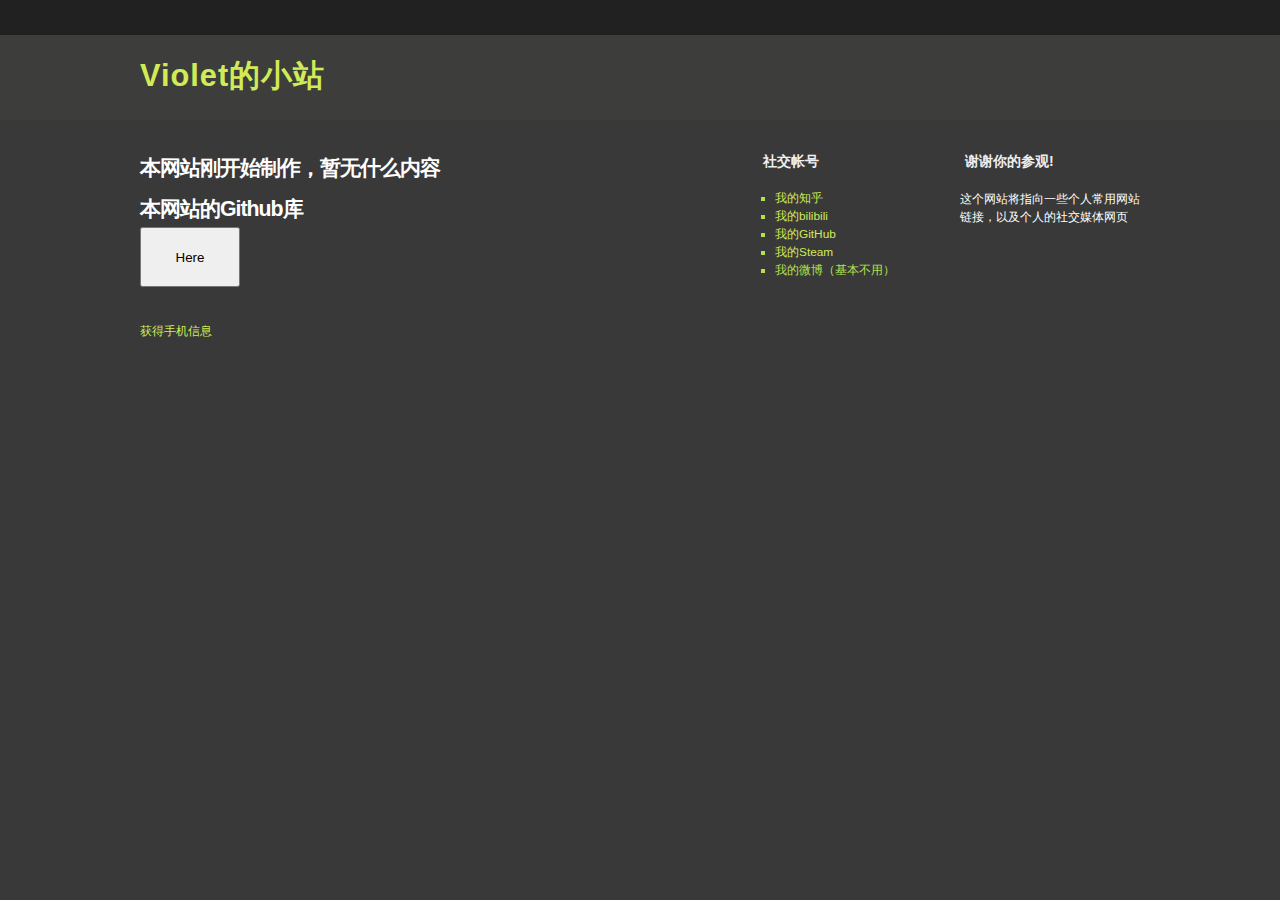
==== index.html @ 18d9f731 "Update index.html" ====
<!DOCTYPE html>
<html lang='ch'>
<head>
<title>Violet的小站</title>
<meta http-equiv="Content-Type" content="text/html; charset=UTF-8" />
<link rel="stylesheet" type="text/css" href="style.css" media="screen" />
</head>

<body>
<div id="topbar">
  <div class="content">
    <div id="icons"> <a href="#"> </div>
    
  </div>
</div>
<div id="top">
  <div class="content">
    <div id="menu">
      
    </div>
    <h1><a href="">Violet的小站</a></h1>
    
  </div>
</div>
<div class="content">
  <div id="main">
    <div class="right_side">
      <div class="pad">
        <h3>谢谢你的参观!</h3>
        <p>这个网站将指向一些个人常用网站链接，以及个人的社交媒体网页<br />
          </p>
        
         </div>
    </div>
    <div class="right_side">
      <div class="pad">
        <h3>社交帐号</h3>
        <ul>
          <li><a class="current" href="https://www.zhihu.com/people/mei-guo-dehua-lai-shi">我的知乎</a></li>
          <li><a href="https://space.bilibili.com/29958425">我的bilibili</a></li>
          <li><a href="https://github.com/KaltistViolet/KaltistViolet.github.io">我的GitHub</a></li>
          <li><a href='https://steamcommunity.com/profiles/76561198828438323/home/'>我的Steam</a></li>
          <li><a href="https://weibo.com/u/2694341177"></a>我的微博（基本不用）</li>
          
        </ul>
        
      </div>
    </div>
    <div>
      <h1>本网站刚开始制作，暂无什么内容</h1>
      <h1>本网站的Github库</h1>
      <a href='https://github.com/KaltistViolet/KaltistViolet.github.io'>
      <button style="width:100px;height:60px">Here</button>
      </a>
      <br><br><br>
      
      <a href=./get_phone_infor.html>
       <buttom style="width:50px;height:30px">获得手机信息</buttom>
      </a>
     
          



    </div>
    
    
</body>
</html>
---- style.css ----
body {
padding : 0;
margin : 0;
font : 0.74em Arial, sans-serif;
line-height : 1.5em;
background : #393939;
color : #fff;
}
a {
color : #d0eb55;
background : inherit;
text-decoration : none;
}
a:hover {
color : #d0eb55;
background : inherit;
text-decoration : underline;
}
p {
margin : 5px 0;
}
h1 {
font : bold 1.8em Arial, Sans-Serif;
padding : 8px 0 4px 0;
margin : 0;
letter-spacing : -1px;
}
h2 {
font : bold 1.6em Arial, Sans-Serif;
letter-spacing : -1px;
}
h3 {
padding : 4px 0;
margin : 0;
}
ul {
margin : 0;
padding : 0;
list-style : none;
}
img {
border : 0;
}
hr {
height : 1px;
border-style : none;
color : #d0d0d0;
background-color : #c0c0c0;
margin : 10px 0;
}
ol {
padding : 0;
margin : 0;
}
.code {
padding : 3px 5px 3px 35px;
border : 1px solid #666;
list-style-type : decimal-leading-zero;
font-family : Courier;
}
.code code {
font-family : Monaco, "Courier New", Tahoma;
font-size : 1.2em;
}
.code li {
margin : 2px 0;
padding : 0 5px;
background : #333;
}
.code li.t1 {
padding-left : 4ex;
}
.code li.t2 {
padding-left : 8ex;
}
.code li.t3 {
padding-left : 12ex;
}
.code li.t4 {
padding-left : 16ex;
}
.code li.t5 {
padding-left : 20ex;
}
.code li.t6 {
padding-left : 24ex;
}
.code li.t7 {
padding-left : 28ex;
}
.code li.t8 {
padding-left : 32ex;
}
.content {
margin : 0 auto;
width : 1000px;
}
#topbar {
height : 35px;
background : #212121;
width : 100%;
}
#topbar #icons {
float : right;
margin : 10px 0 0;
padding : 0;
}
#topbar #icons img {
padding-right : 4px;
border : 0;
}
.url {
padding : 10px 0;
}
.url a {
color : #454545;
text-decoration : none;
}
.url a:hover {
color : #fff;
}
#top {
padding-top : 0;
background : #3d3d3b url(images/topbg.gif) repeat-x;
height : 85px;
margin-bottom : 25px;
}
#top h1 {
font : bold 2.6em Arial, Sans-Serif;
padding : 20px 0 0 0;
margin : 0;
letter-spacing : 1px;
color : #d0eb55;
}
#top a:hover {
text-decoration : none;
}
#top h2 {
font : 0.9em Arial, Sans-Serif;
letter-spacing : 0;
color : #868686;
margin : 0;
padding : 0;
}
#menu {
float : right;
height : 23px;
margin-top : 35px;
}
#menu a {
color : #fff;
background : inherit;
text-decoration : none;
padding-left : 10px;
line-height : 23px;
font-weight : bold;
}
#menu a span {
padding-right : 10px;
}
#menu a, #menu a span {
display : block;
float : left;
}
#menu a:hover, #menu .current {
color : #fff;
background : #a9bc52 url(images/tabl.gif) no-repeat left top;
padding-left : 10px;
height : 23px;
}
#menu a:hover span, #menu .current span {
background : url(images/tabr.gif) no-repeat right top;
padding-right : 10px;
height : 23px;
cursor : pointer;
}
#menu ul {
list-style : none;
padding : 0;
margin : 0;
}
#menu li {
float : left;
margin : 0 0 0 5px;
}
#main {
width : 1000px;
margin : 0;
padding : 0;
}
.right_side {
float : right;
width : 202px;
background : inherit;
overflow : hidden;
}
.right_side .pad {
padding : 0 0 10px 17px;
}
.right_side p {
padding : 0 0 5px 5px;
}
.right_side ul {
padding : 3px 0 12px 5px;
}
.right_side li {
line-height : 18px;
background : inherit;
list-style : square;
padding-left : 0px;
margin-left : 17px;
color : #b4e04a;
}
.right_side a {
background : inherit;
text-decoration : none;
}
.right_side a:hover {
text-decoration : underline;
}
.right_side h3 {
color : #eee;
font : bold 1.2em Arial, Sans-Serif;
background : url(images/rmenuhead.gif) no-repeat top;
width : 202px;
height : 30px;
padding-top : 7px;
text-indent : 10px;
}
#left_side {
background : inherit;
margin-bottom : 10px;
width : 590px;
}
#left_side .intro {
background : #414141;
color : #fff;
}
#left_side .intro .pad {
padding : 10px;
}
#left_side .intro a {
color : #b4e04a;
text-decoration : none;
}
#left_side .intro a:hover {
color : #cdff56;
text-decoration : underline;
}
#left_side .mpart {
padding : 20px 0 0 0;
}
#left_side h2 {
background : inherit;
padding : 0;
margin : 0;
font : 1.8em verdana, Arial, Sans-Serif;
}
#left_side .mpart h3 {
background : inherit;
padding : 0;
margin : 0 0 15px 0;
font : 0.9em verdana, Arial, Sans-Serif;
color : #a5a5a5;
}
#left_side p {
color : #e7e7e7;
padding : 0;
text-align : justify;
}
#left_side img {
float : left;
padding : 0 10px 5px 0;
}
#left_side blockquote {
padding-left : 10px;
border-left : 3px solid #a7cc44;
margin : 10px 0 10px 25px;
}
.date {
padding : 7px 35px 0 0;
margin : 10px 0 25px 0;
text-align : right;
background : url(images/commentb.gif) no-repeat top right;
height : 32px;
}
.date a {
font : bold 1.2em Arial, Sans-Serif;
color : #a9bc52;
background : transparent;
}
#left_side .rs {
float : right;
margin : 0 0 0 10px;
border : 1px solid #888;
padding : 5px;
background : inherit;
}
#left_side ul {
list-style-position : inside;
margin-left : 2px;
}
#left_side ul li {
list-style-type : square;
margin-left : 15px;
}
#left_side ul ul li {
list-style : none;
margin-left : 10px;
list-style-type : lower-alpha;
list-style-position : inside;
}
#left_side .greybox {
border : 1px solid #ccc;
background : #f5f5f5;
width : 628px;
padding : 10px;
}
#footer {
clear : both;
width : 1000px;
margin : 0 0 6em 0;
padding-top : 5px;
color : #777;
border-top : 1px solid #444;
background : inherit;
}
#footer .right {
float : right;
}
#footer a {
text-decoration : none;
background : inherit;
}
#buttom{
 height:30px;width:60px

}
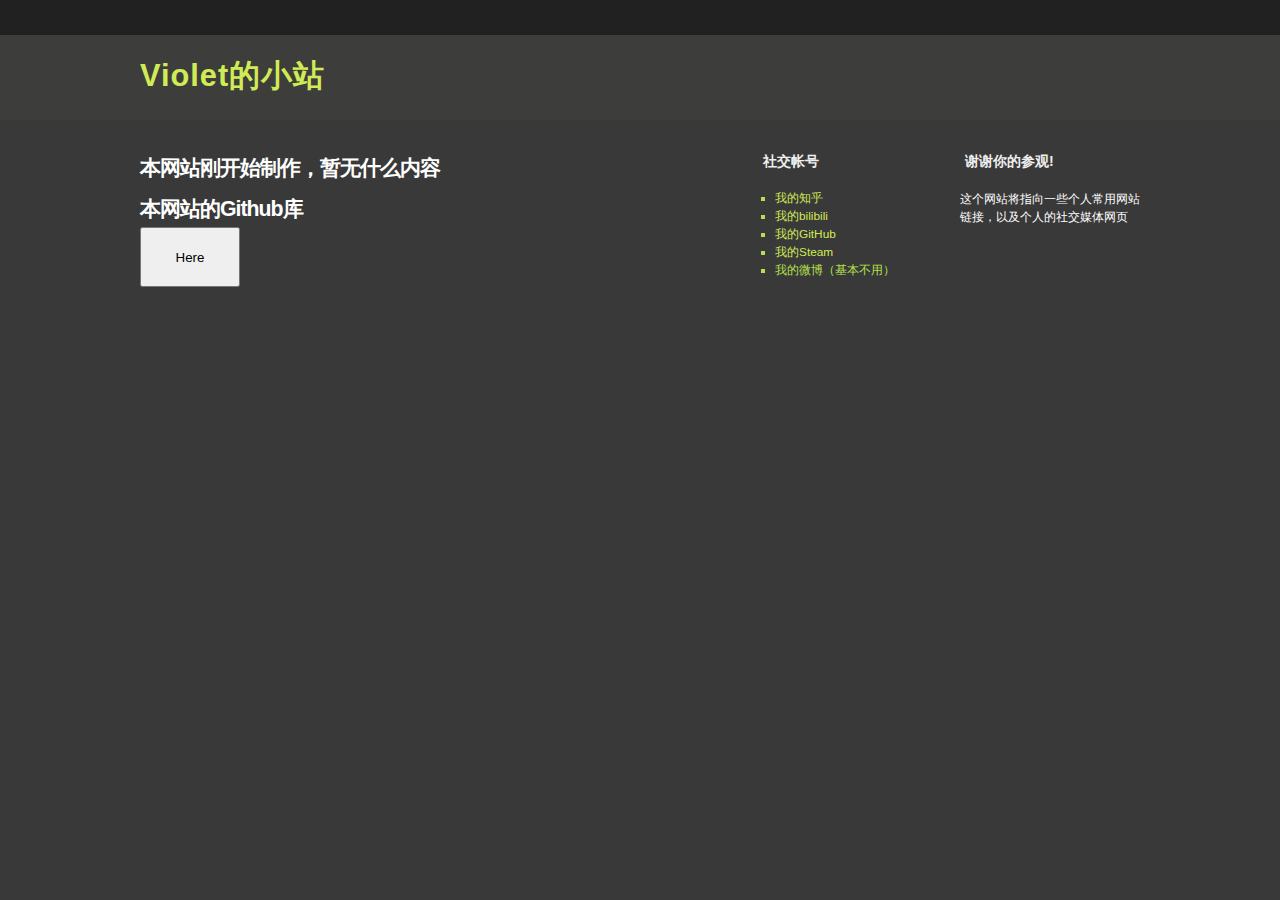
==== commit 85e0521f: "Update index.html" ====
--- a/index.html
+++ b/index.html
@@ -54,9 +54,7 @@
       </a>
       <br><br><br>
       
-      <a href=./get_phone_infor.html>
-       <buttom style="width:50px;height:30px">获得手机信息</buttom>
-      </a>
+    
      
           
 
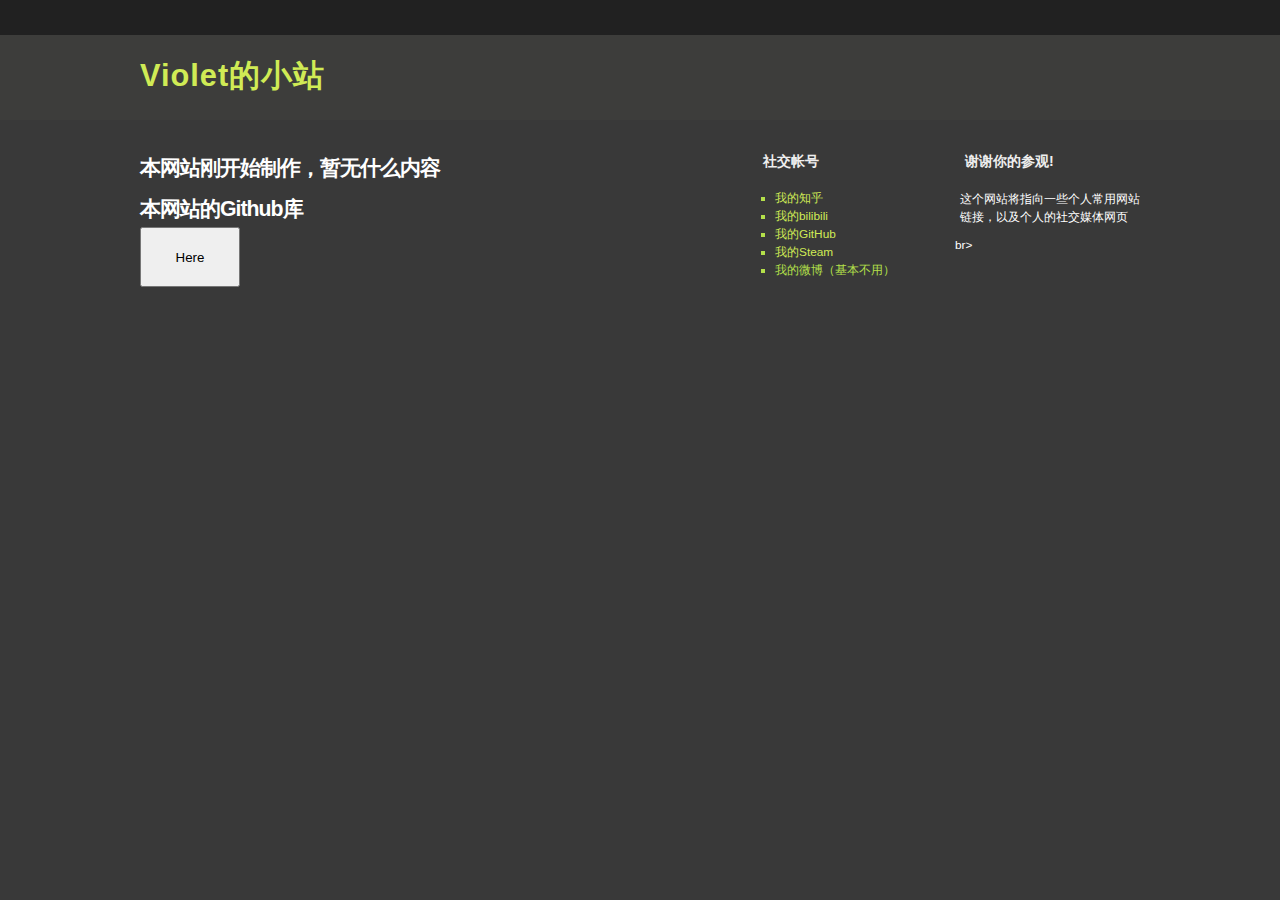
==== commit 0dea7258: "Update index.html" ====
--- a/index.html
+++ b/index.html
@@ -29,6 +29,8 @@
         <h3>谢谢你的参观!</h3>
         <p>这个网站将指向一些个人常用网站链接，以及个人的社交媒体网页<br />
           </p>
+        br><br><br><br><br>
+          <iframe allowtransparency="true" frameborder="0" width="140" height="278" scrolling="no" src="//tianqi.2345.com/plugin/widget/index.htm?s=2&z=1&t=1&v=1&d=3&bd=0&k=000000&f=ffffff&ltf=009944&htf=cc0000&q=1&e=1&a=1&c=54511&w=140&h=278&align=center"></iframe>
         
          </div>
     </div>
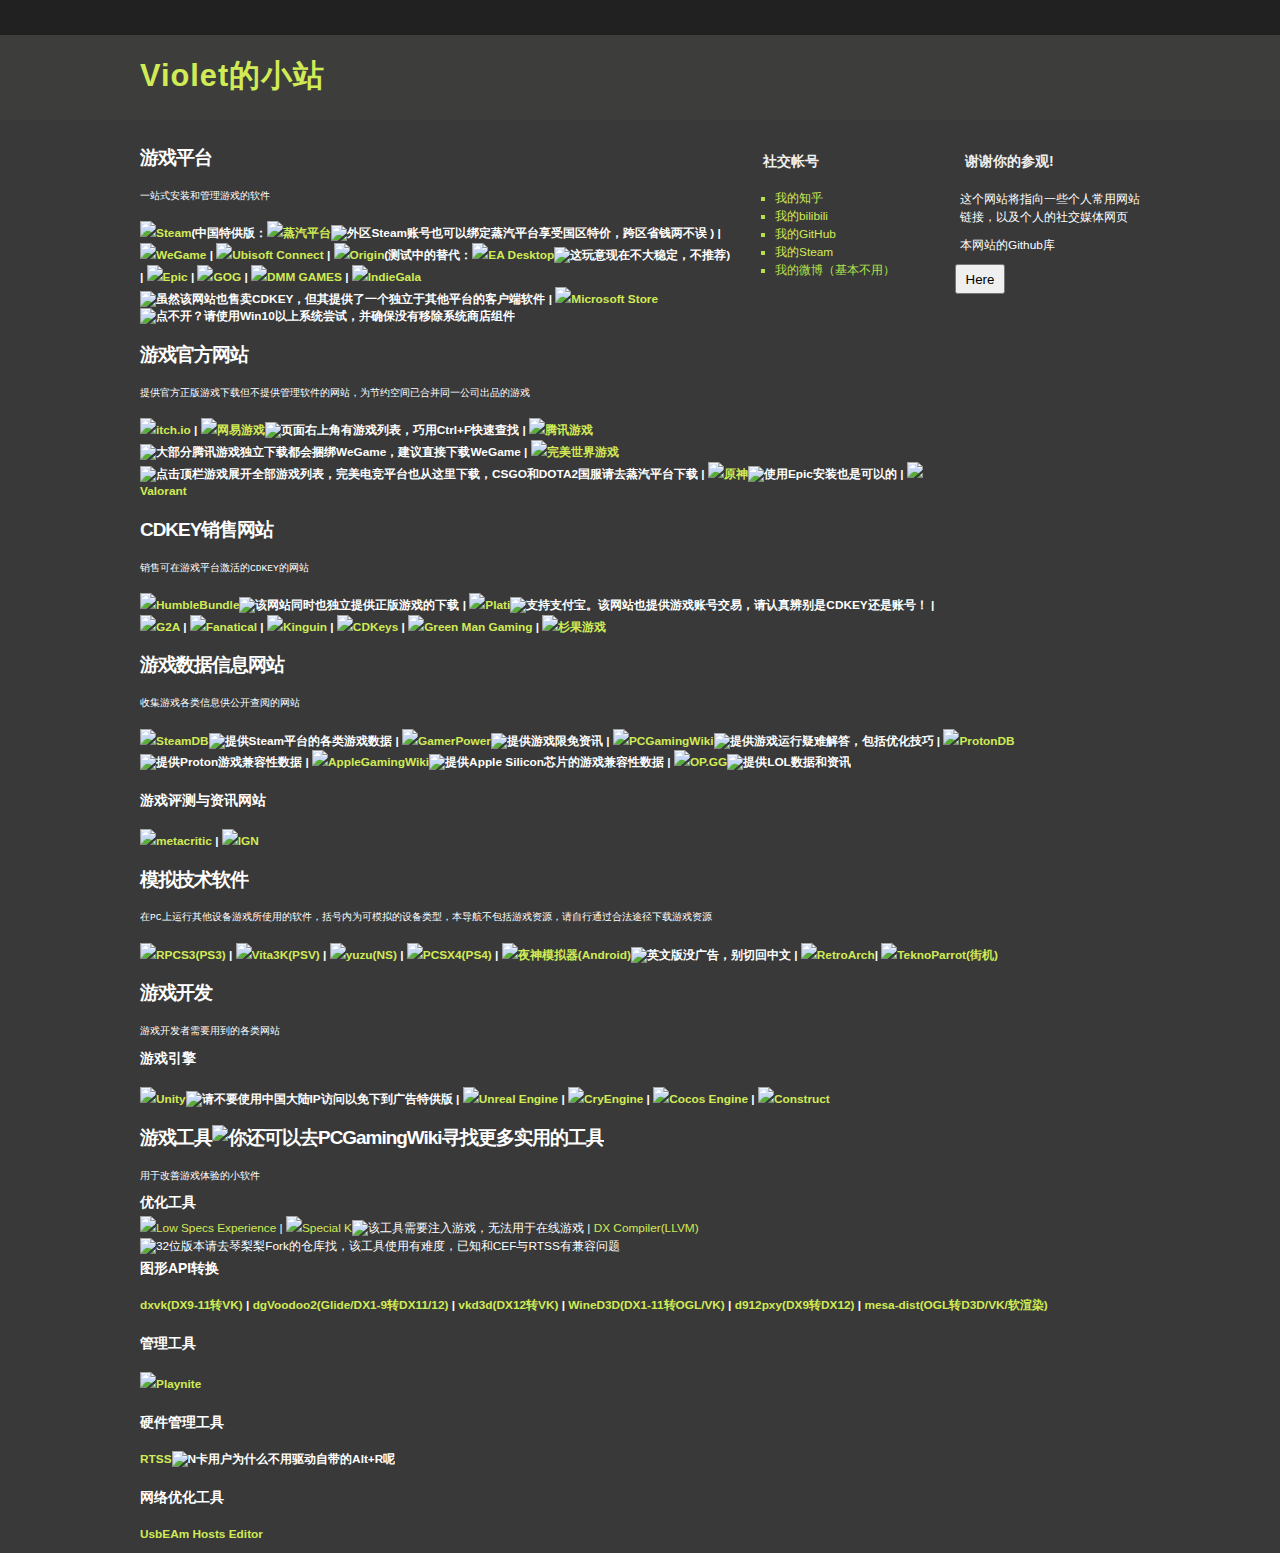
==== commit 4cf370a0: "Update index.html" ====
--- a/index.html
+++ b/index.html
@@ -29,41 +29,80 @@
         <h3>谢谢你的参观!</h3>
         <p>这个网站将指向一些个人常用网站链接，以及个人的社交媒体网页<br />
           </p>
-        br><br><br><br><br>
+          <p>本网站的Github库</p>
+          <a href='https://github.com/KaltistViolet/KaltistViolet.github.io'>
+          <button style="width:50px;height:30px">Here</button>
+          <br><br><br><br><br>
           <iframe allowtransparency="true" frameborder="0" width="140" height="278" scrolling="no" src="//tianqi.2345.com/plugin/widget/index.htm?s=2&z=1&t=1&v=1&d=3&bd=0&k=000000&f=ffffff&ltf=009944&htf=cc0000&q=1&e=1&a=1&c=54511&w=140&h=278&align=center"></iframe>
-        
-         </div>
+      </div>
+
     </div>
     <div class="right_side">
       <div class="pad">
         <h3>社交帐号</h3>
         <ul>
-          <li><a class="current" href="https://www.zhihu.com/people/mei-guo-dehua-lai-shi">我的知乎</a></li>
-          <li><a href="https://space.bilibili.com/29958425">我的bilibili</a></li>
-          <li><a href="https://github.com/KaltistViolet/KaltistViolet.github.io">我的GitHub</a></li>
-          <li><a href='https://steamcommunity.com/profiles/76561198828438323/home/'>我的Steam</a></li>
-          <li><a href="https://weibo.com/u/2694341177"></a>我的微博（基本不用）</li>
-          
+          <li><a class="current" href="https://www.zhihu.com/people/mei-guo-dehua-lai-shi" target="_blank">我的知乎</a></li>
+          <li><a href="https://space.bilibili.com/29958425" target="_blank">我的bilibili</a></li>
+          <li><a href="https://github.com/KaltistViolet/KaltistViolet.github.io" target="_blank">我的GitHub</a></li>
+          <li><a href='https://steamcommunity.com/profiles/76561198828438323/home/' target="_blank">我的Steam</a></li>
+          <li><a href="https://weibo.com/u/2694341177" target="_blank"></a>我的微博（基本不用）</li>
         </ul>
         
       </div>
     </div>
     <div>
-      <h1>本网站刚开始制作，暂无什么内容</h1>
-      <h1>本网站的Github库</h1>
-      <a href='https://github.com/KaltistViolet/KaltistViolet.github.io'>
-      <button style="width:100px;height:60px">Here</button>
-      </a>
-      <br><br><br>
+      <div class="container-lg px-3 my-5 markdown-body">
+        <h2 id="游戏平台">游戏平台</h2>
+        <p><code class="language-plaintext highlighter-rouge">一站式安装和管理游戏的软件</code></p>
+        <h4 id="steam中国特供版蒸汽平台---wegame--ubisoft-connect--origin测试中的替代ea-desktop--epic--gog--dmm-games--indiegala--microsoft-store"><img src="./jpg/favicon.ico" height="20"><a href="https://store.steampowered.com/" target="_blank">Steam</a>(中国特供版：<img src="./jpg/favicon(1).ico" height="20"><a href="https://store.steamchina.com/" target="_blank">蒸汽平台</a><img src="./jpg/info.svg" height="15" title="外区Steam账号也可以绑定蒸汽平台享受国区特价，跨区省钱两不误"> ) | <img src="./jpg/favicon(2).ico" height="20"><a href="https://www.wegame.com.cn/" target="_blank">WeGame</a> | <img src="./jpg/favicon.svg" height="20"><a href="https://ubisoftconnect.com/" target="_blank">Ubisoft Connect</a> | <img src="./jpg/favicon(3).ico" height="20"><a href="https://www.origin.com/" target="_blank">Origin</a>(测试中的替代：<img src="./jpg/october-ea-ring.png" height="20"><a href="https://www.ea.com/ea-app-beta" target="_blank">EA Desktop</a><img src="./jpg/info.svg" height="15" title="这玩意现在不大稳定，不推荐">) | <img src="./jpg/logo-epic.svg" height="20"><a href="https://www.epicgames.com/" target="_blank">Epic</a> | <img src="./jpg/favicon(4).ico" height="20"><a href="https://www.gog.com/" target="_blank">GOG</a> | <img src="./jpg/favicon(5).ico" height="20"><a href="https://www.dmm.com/netgame/top/guide/playerguide_html/=/ch_navi=/" target="_blank">DMM GAMES</a> | <img src="./jpg/logo-dark.png" height="20"><a href="https://www.indiegala.com/" target="_blank">IndieGala</a><img src="./jpg/info.svg" height="15" title="虽然该网站也售卖CDKEY，但其提供了一个独立于其他平台的客户端软件"> | <img src="./jpg/favicon(6).ico" height="20"><a href="ms-windows-store://">Microsoft Store</a><img src="./jpg/info.svg" height="15" title="点不开？请使用Win10以上系统尝试，并确保没有移除系统商店组件"></h4>
+        <h2 id="游戏官方网站">游戏官方网站</h2>
+        <p><code class="language-plaintext highlighter-rouge">提供官方正版游戏下载但不提供管理软件的网站，为节约空间已合并同一公司出品的游戏</code></p>
+        <h4 id="itchio--网易游戏--腾讯游戏--完美世界游戏--原神--valorant"><img src="./jpg/favicon(7).ico" height="20"><a href="https://itch.io/" target="_blank">itch.io</a> | <img src="./jpg/2020_0612_84eaeb19p00qbt1jk000vc0008g008gm.png" height="20"><a href="https://game.163.com/" target="_blank">网易游戏</a><img src="./jpg/info.svg" height="15" title="页面右上角有游戏列表，巧用Ctrl+F快速查找"> | <img src="./jpg/favicon(8).ico" height="20"><a href="https://game.qq.com/web201910/introduce.html" target="_blank">腾讯游戏</a><img src="./jpg/info.svg" height="15" title="大部分腾讯游戏独立下载都会捆绑WeGame，建议直接下载WeGame"> | <img src="./jpg/favicon(9).ico" height="20"><a href="https://games.wanmei.com/" target="_blank">完美世界游戏</a><img src="./jpg/info.svg" height="15" title="点击顶栏游戏展开全部游戏列表，完美电竞平台也从这里下载，CSGO和DOTA2国服请去蒸汽平台下载"> | <img src="./jpg/favicon(10).ico" height="20"><a href="https://ys.mihoyo.com/main/" target="_blank">原神</a><img src="./jpg/info.svg" height="15" title="使用Epic安装也是可以的"> | <img src="./jpg/apple-touch-icon.bf342cdf.png" height="20"><a href="https://playvalorant.com/" target="_blank">Valorant</a></h4>
+        <h2 id="cdkey销售网站">CDKEY销售网站</h2>
+        <p><code class="language-plaintext highlighter-rouge">销售可在游戏平台激活的CDKEY的网站</code></p>
+        <h4 id="humblebundle--plati--g2a--fanatical--kinguin--cdkeys--green-man-gaming--杉果游戏"><img src="./jpg/46cf2ed85a0641bfdc052121786440c70da77d75.png" height="20"><a href="https://www.humblebundle.com/" target="_blank">HumbleBundle</a><img src="./jpg/info.svg" height="15" title="该网站同时也独立提供正版游戏的下载"> | <img src="./jpg/favicon(11).ico" height="20"><a href="https://plati.ru/" target="_blank">Plati</a><img src="./jpg/info.svg" height="15" title="支持支付宝。该网站也提供游戏账号交易，请认真辨别是CDKEY还是账号！"> | <img src="./jpg/apple-touch-icon.png" height="20"><a href="https://www.g2a.com/" target="_blank">G2A</a> | <img src="./jpg/android-chrome-192x192.png" height="20"><a href="https://www.fanatical.com/" target="_blank">Fanatical</a> | <img src="./jpg/icon_180x180.png" height="20"><a href="https://www.kinguin.net/" target="_blank">Kinguin</a> | <img src="./jpg/cdkeys_fav.jpg" height="20"><a href="https://www.cdkeys.com/" target="_blank">CDKeys</a> | <img src="./jpg/favicon(12).ico" height="20"><a href="https://www.greenmangaming.com/" target="_blank">Green Man Gaming</a> | <img src="https://static.sonkwo.com/favicon18.ico" height="20"><a href="https://www.sonkwo.com/" target="_blank">杉果游戏</a></h4>
+        <h2 id="游戏数据信息网站">游戏数据信息网站</h2>
+        <p><code class="language-plaintext highlighter-rouge">收集游戏各类信息供公开查阅的网站</code></p>
+        <h4 id="steamdb--gamerpower--pcgamingwiki--protondb--applegamingwiki--opgg"><img src="./jpg/favicon(13).ico" height="20"><a href="https://steamdb.info/" target="_blank">SteamDB</a><img src="./jpg/info.svg" height="15" title="提供Steam平台的各类游戏数据"> | <img src="./jpg/apple-touch-icon(1).png" height="20"><a href="https://www.gamerpower.com/" target="_blank">GamerPower</a><img src="./jpg/info.svg" height="15" title="提供游戏限免资讯"> | <img src="./jpg/pcgamingwiki.png" height="20"><a href="https://www.pcgamingwiki.com/wiki/Home" target="_blank">PCGamingWiki</a><img src="./jpg/info.svg" height="15" title="提供游戏运行疑难解答，包括优化技巧"> | <img src="./jpg/favicon(14).ico" height="20"><a href="https://www.protondb.com/" target="_blank">ProtonDB</a><img src="./jpg/info.svg" height="15" title="提供Proton游戏兼容性数据"> | <img src="./jpg/applegamingwiki.png" height="20"><a href="https://www.applegamingwiki.com/wiki/Home" target="_blank">AppleGamingWiki</a><img src="./jpg/info.svg" height="15" title="提供Apple Silicon芯片的游戏兼容性数据"> | <img src="./jpg/favicon(15).ico" height="20"><a href="https://www.op.gg/" target="_blank">OP.GG</a><img src="./jpg/info.svg" height="15" title="提供LOL数据和资讯"></h4>
+        <h3 id="游戏评测与资讯网站">游戏评测与资讯网站</h3>
+        <h4 id="metacritic--ign"><img src="./jpg/MC_favicon.png" height="20"><a href="https://www.metacritic.com/game" target="_blank">metacritic</a> | <img src="./jpg/favicon(16).ico" height="20"><a href="https://www.ign.com/" target="_blank">IGN</a></h4>
+        <h2 id="模拟技术软件">模拟技术软件</h2>
+        <p><code class="language-plaintext highlighter-rouge">在PC上运行其他设备游戏所使用的软件，括号内为可模拟的设备类型，本导航不包括游戏资源，请自行通过合法途径下载游戏资源</code></p>
+        <h4 id="rpcs3ps3----vita3kpsv--yuzuns----pcsx4ps4--夜神模拟器android--retroarch-teknoparrot街机"><img src="./jpg/196.png" height="20"><a href="https://rpcs3.net/" target="_blank">RPCS3(PS3)</a> | <img src="./jpg/logo.svg" height="20"><a href="https://vita3k.org/" target="_blank">Vita3K(PSV)</a> | <img src="./jpg/favicon(17).ico" height="20"><a href="https://yuzu-emu.org/" target="_blank">yuzu(NS)</a> | <img src="./jpg/ps4emurepo.png" height="20"><a href="https://pcsx4.com/" target="_blank">PCSX4(PS4)</a> | <img src="./jpg/92d64a31.png" height="20"><a href="https://en.bignox.com/" target="_blank">夜神模拟器(Android)</a><img src="./jpg/info.svg" height="15" title="英文版没广告，别切回中文"> | <img src="./jpg/logo.png" height="20"><a href="https://www.retroarch.com/" target="_blank">RetroArch</a>| <img src="./jpg/teknoparrot-logo.png" height="20"><a href="https://teknogods.github.io/index.html" target="_blank">TeknoParrot(街机)</a></h4>
+        <h2 id="游戏开发">游戏开发</h2>
+        <p><code class="language-plaintext highlighter-rouge">游戏开发者需要用到的各类网站</code></p>
+        <h3 id="游戏引擎">游戏引擎</h3>
+        <h4 id="unity--unreal-engine--cryengine--cocos-engine--construct"><img src="./jpg/unity-logo-black.svg" height="20"><a href="https://unity.com/" target="_blank">Unity</a><img src="./jpg/info.svg" height="15" title="请不要使用中国大陆IP访问以免下到广告特供版"> | <img src="./jpg/site_icon.png" height="20"><a href="https://www.unrealengine.com/" target="_blank">Unreal Engine</a> | <img src="./jpg/favicon(18).ico" height="20"><a href="https://www.cryengine.com/" target="_blank">CryEngine</a> | <img src="./jpg/apple-touch-icon(2).png" height="20"><a href="https://www.cocos.com/" target="_blank">Cocos Engine</a> | <img src="./jpg/construct-3-logo_v43.png" height="20"><a href="https://www.construct.net/" target="_blank">Construct</a></h4>
+        <h2 id="游戏工具">游戏工具<img src="./jpg/info.svg" height="15" title="你还可以去PCGamingWiki寻找更多实用的工具"></h2>
+        <p><code class="language-plaintext highlighter-rouge">用于改善游戏体验的小软件</code></p>
+        <h3 id="优化工具">优化工具</h3>
+        <img src="./jpg/apple-touch-icon(3).png" height="20"><a href="https://ragnotechpowered.com/" target="_blank">Low Specs Experience</a> | <img src="./jpg/7e6895cbab12ff2ad7b446f1af5267deea981861_2_32x32.png" height="20"><a href="https://discourse.differentk.fyi/" target="_blank">Special K</a><img src="./jpg/info.svg" height="15" title="该工具需要注入游戏，无法用于在线游戏"> | <a href="https://github.com/microsoft/DirectXShaderCompiler">DX Compiler(LLVM)</a><img src="./jpg/info.svg" height="15" title="32位版本请去琴梨梨Fork的仓库找，该工具使用有难度，已知和CEF与RTSS有兼容问题"></h4>
+        <h3 id="图形api转换">图形API转换</h3>
+        <h4 id="dxvkdx9-11转vk--dgvoodoo2glidedx1-9转dx1112--vkd3ddx12转vk--wined3ddx1-11转oglvk--d912pxydx9转dx12--mesa-distogl转d3dvk软渲染"><a href="https://github.com/doitsujin/dxvk" target="_blank">dxvk(DX9-11转VK)</a> | <a href="http://dege.freeweb.hu/dgVoodoo2/" target="_blank">dgVoodoo2(Glide/DX1-9转DX11/12)</a> | <a href="https://github.com/HansKristian-Work/vkd3d-proton" target="_blank">vkd3d(DX12转VK)</a> | <a href="https://fdossena.com/?p=wined3d/index.frag" target="_blank">WineD3D(DX1-11转OGL/VK)</a> | <a href="https://github.com/megai2/d912pxy" target="_blank">d912pxy(DX9转DX12)</a> | <a href="https://github.com/pal1000/mesa-dist-win/" target="_blank">mesa-dist(OGL转D3D/VK/软渲染)</a></h4>
+        <h3 id="管理工具">管理工具</h3>
+        <h4 id="playnite"><img src="https://playnite.link/favicon.ico" height="20"><a href="https://playnite.link/" target="_blank">Playnite</a></h4>
+        <h3 id="硬件管理工具">硬件管理工具</h3>
+        <h4 id="rtss"><a href="https://www.guru3d.com/files-details/rtss-rivatuner-statistics-server-download.html" target="_blank">RTSS</a><img src="./jpg/info.svg" height="15" title="N卡用户为什么不用驱动自带的Alt+R呢"></h4>
+        <h3 id="网络优化工具">网络优化工具</h3>
+        <h4 id="usbeam-hosts-editor"><a href="https://www.dogfight360.com/blog/475/" target="_blank">UsbEAm Hosts Editor</a></h4>
       
-    
+        
+  
+      
+      
      
-          
 
 
-
+      
     </div>
-    
+    <script>
+      let mucics = document.getElementById('audio')
+      document.body.addEventListener('mousemove', function() {
+          setTimeout(() => {
+              mucics.play();
+          }, 2000);
+      }, false);
+  </script>
     
 </body>
 </html>
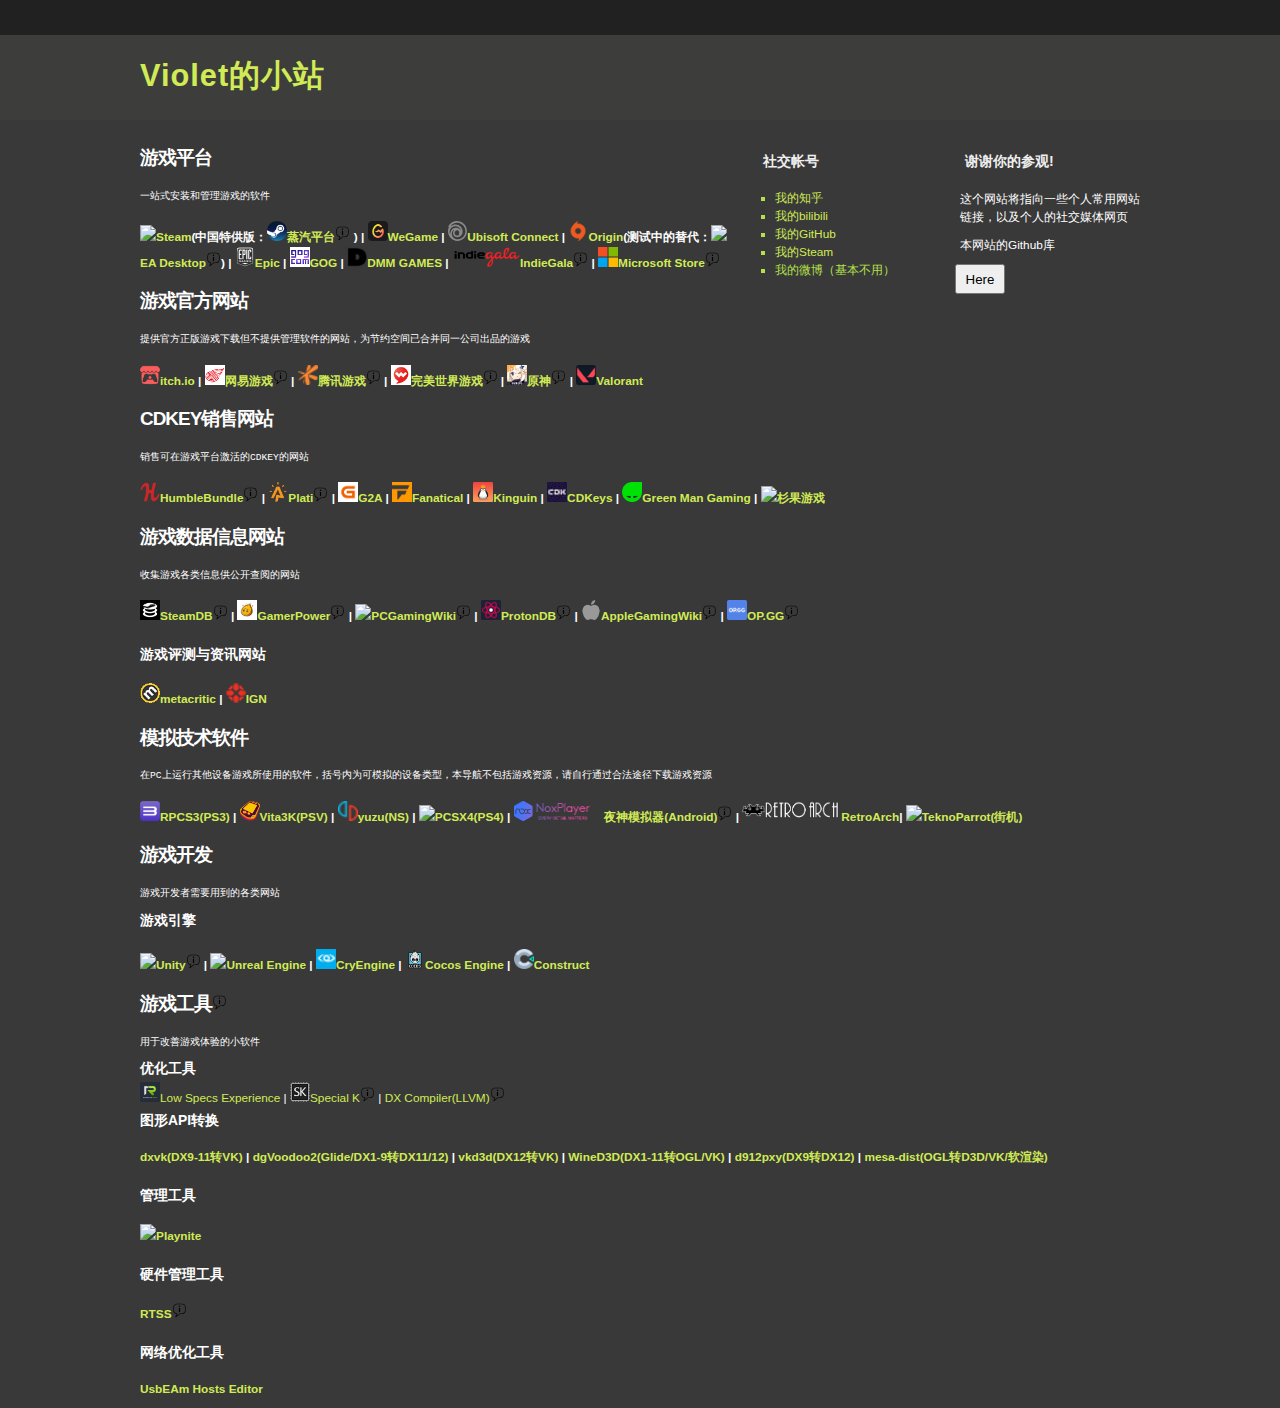
==== commit d2e59790: "Update index.html" ====
--- a/index.html
+++ b/index.html
@@ -3,7 +3,7 @@
 <head>
 <title>Violet的小站</title>
 <meta http-equiv="Content-Type" content="text/html; charset=UTF-8" />
-<link rel="stylesheet" type="text/css" href="style.css" media="screen" />
+<link rel="stylesheet" type="text/css" href="./jpg/style.css" media="screen" />
 </head>
 
 <body>
--- a/jpg/style.css
+++ b/jpg/style.css
@@ -0,0 +1,342 @@
+body {
+padding : 0;
+margin : 0;
+font : 0.74em Arial, sans-serif;
+line-height : 1.5em;
+background : #393939;
+color : #fff;
+}
+a {
+color : #d0eb55;
+background : inherit;
+text-decoration : none;
+}
+a:hover {
+color : #d0eb55;
+background : inherit;
+text-decoration : underline;
+}
+p {
+margin : 5px 0;
+}
+h1 {
+font : bold 1.8em Arial, Sans-Serif;
+padding : 8px 0 4px 0;
+margin : 0;
+letter-spacing : -1px;
+}
+h2 {
+font : bold 1.6em Arial, Sans-Serif;
+letter-spacing : -1px;
+}
+h3 {
+padding : 4px 0;
+margin : 0;
+}
+ul {
+margin : 0;
+padding : 0;
+list-style : none;
+}
+img {
+border : 0;
+}
+hr {
+height : 1px;
+border-style : none;
+color : #d0d0d0;
+background-color : #c0c0c0;
+margin : 10px 0;
+}
+ol {
+padding : 0;
+margin : 0;
+}
+.code {
+padding : 3px 5px 3px 35px;
+border : 1px solid #666;
+list-style-type : decimal-leading-zero;
+font-family : Courier;
+}
+.code code {
+font-family : Monaco, "Courier New", Tahoma;
+font-size : 1.2em;
+}
+.code li {
+margin : 2px 0;
+padding : 0 5px;
+background : #333;
+}
+.code li.t1 {
+padding-left : 4ex;
+}
+.code li.t2 {
+padding-left : 8ex;
+}
+.code li.t3 {
+padding-left : 12ex;
+}
+.code li.t4 {
+padding-left : 16ex;
+}
+.code li.t5 {
+padding-left : 20ex;
+}
+.code li.t6 {
+padding-left : 24ex;
+}
+.code li.t7 {
+padding-left : 28ex;
+}
+.code li.t8 {
+padding-left : 32ex;
+}
+.content {
+margin : 0 auto;
+width : 1000px;
+}
+#topbar {
+height : 35px;
+background : #212121;
+width : 100%;
+}
+#topbar #icons {
+float : right;
+margin : 10px 0 0;
+padding : 0;
+}
+#topbar #icons img {
+padding-right : 4px;
+border : 0;
+}
+.url {
+padding : 10px 0;
+}
+.url a {
+color : #454545;
+text-decoration : none;
+}
+.url a:hover {
+color : #fff;
+}
+#top {
+padding-top : 0;
+background : #3d3d3b url(images/topbg.gif) repeat-x;
+height : 85px;
+margin-bottom : 25px;
+}
+#top h1 {
+font : bold 2.6em Arial, Sans-Serif;
+padding : 20px 0 0 0;
+margin : 0;
+letter-spacing : 1px;
+color : #d0eb55;
+}
+#top a:hover {
+text-decoration : none;
+}
+#top h2 {
+font : 0.9em Arial, Sans-Serif;
+letter-spacing : 0;
+color : #868686;
+margin : 0;
+padding : 0;
+}
+#menu {
+float : right;
+height : 23px;
+margin-top : 35px;
+}
+#menu a {
+color : #fff;
+background : inherit;
+text-decoration : none;
+padding-left : 10px;
+line-height : 23px;
+font-weight : bold;
+}
+#menu a span {
+padding-right : 10px;
+}
+#menu a, #menu a span {
+display : block;
+float : left;
+}
+#menu a:hover, #menu .current {
+color : #fff;
+background : #a9bc52 url(images/tabl.gif) no-repeat left top;
+padding-left : 10px;
+height : 23px;
+}
+#menu a:hover span, #menu .current span {
+background : url(images/tabr.gif) no-repeat right top;
+padding-right : 10px;
+height : 23px;
+cursor : pointer;
+}
+#menu ul {
+list-style : none;
+padding : 0;
+margin : 0;
+}
+#menu li {
+float : left;
+margin : 0 0 0 5px;
+}
+#main {
+width : 1000px;
+margin : 0;
+padding : 0;
+}
+.right_side {
+float : right;
+width : 202px;
+background : inherit;
+overflow : hidden;
+}
+.right_side .pad {
+padding : 0 0 10px 17px;
+}
+.right_side p {
+padding : 0 0 5px 5px;
+}
+.right_side ul {
+padding : 3px 0 12px 5px;
+}
+.right_side li {
+line-height : 18px;
+background : inherit;
+list-style : square;
+padding-left : 0px;
+margin-left : 17px;
+color : #b4e04a;
+}
+.right_side a {
+background : inherit;
+text-decoration : none;
+}
+.right_side a:hover {
+text-decoration : underline;
+}
+.right_side h3 {
+color : #eee;
+font : bold 1.2em Arial, Sans-Serif;
+background : url(images/rmenuhead.gif) no-repeat top;
+width : 202px;
+height : 30px;
+padding-top : 7px;
+text-indent : 10px;
+}
+#left_side {
+background : inherit;
+margin-bottom : 10px;
+width : 590px;
+}
+#left_side .intro {
+background : #414141;
+color : #fff;
+}
+#left_side .intro .pad {
+padding : 10px;
+}
+#left_side .intro a {
+color : #b4e04a;
+text-decoration : none;
+}
+#left_side .intro a:hover {
+color : #cdff56;
+text-decoration : underline;
+}
+#left_side .mpart {
+padding : 20px 0 0 0;
+}
+#left_side h2 {
+background : inherit;
+padding : 0;
+margin : 0;
+font : 1.8em verdana, Arial, Sans-Serif;
+}
+#left_side .mpart h3 {
+background : inherit;
+padding : 0;
+margin : 0 0 15px 0;
+font : 0.9em verdana, Arial, Sans-Serif;
+color : #a5a5a5;
+}
+#left_side p {
+color : #e7e7e7;
+padding : 0;
+text-align : justify;
+}
+#left_side img {
+float : left;
+padding : 0 10px 5px 0;
+}
+#left_side blockquote {
+padding-left : 10px;
+border-left : 3px solid #a7cc44;
+margin : 10px 0 10px 25px;
+}
+.date {
+padding : 7px 35px 0 0;
+margin : 10px 0 25px 0;
+text-align : right;
+background : url(images/commentb.gif) no-repeat top right;
+height : 32px;
+}
+.date a {
+font : bold 1.2em Arial, Sans-Serif;
+color : #a9bc52;
+background : transparent;
+}
+#left_side .rs {
+float : right;
+margin : 0 0 0 10px;
+border : 1px solid #888;
+padding : 5px;
+background : inherit;
+}
+#left_side ul {
+list-style-position : inside;
+margin-left : 2px;
+}
+#left_side ul li {
+list-style-type : square;
+margin-left : 15px;
+}
+#left_side ul ul li {
+list-style : none;
+margin-left : 10px;
+list-style-type : lower-alpha;
+list-style-position : inside;
+}
+#left_side .greybox {
+border : 1px solid #ccc;
+background : #f5f5f5;
+width : 628px;
+padding : 10px;
+}
+#footer {
+clear : both;
+width : 1000px;
+margin : 0 0 6em 0;
+padding-top : 5px;
+color : #777;
+border-top : 1px solid #444;
+background : inherit;
+}
+#footer .right {
+float : right;
+}
+#footer a {
+text-decoration : none;
+background : inherit;
+}
+#buttom{
+ height:30px;width:60px
+
+}
+
+
+
+/* ------------------------------- */
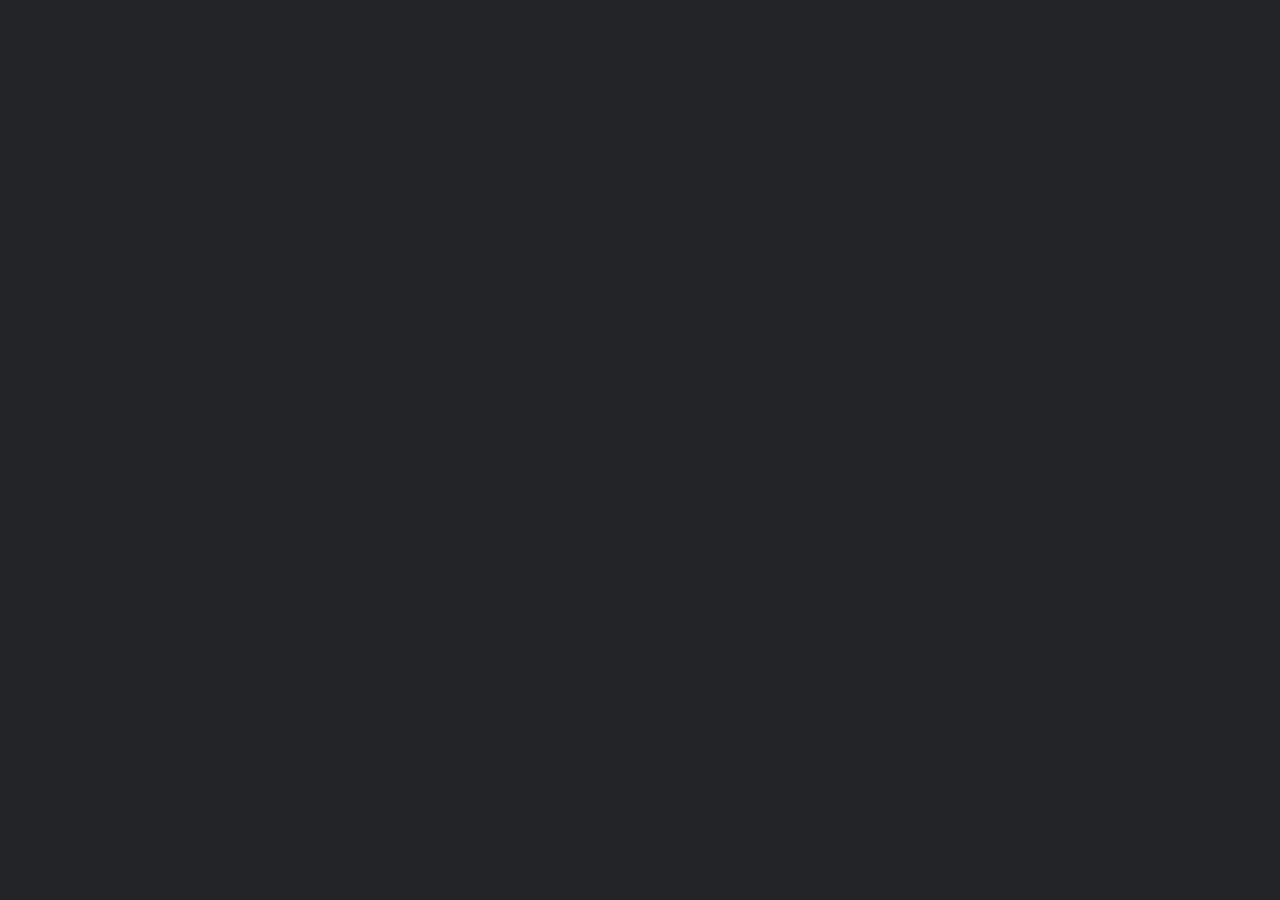
==== commit 39ea6102: "Add files via upload" ====
--- a/index.html
+++ b/index.html
@@ -1,108 +1,30 @@
-<!DOCTYPE html>
-<html lang='ch'>
-<head>
-<title>Violet的小站</title>
-<meta http-equiv="Content-Type" content="text/html; charset=UTF-8" />
-<link rel="stylesheet" type="text/css" href="./jpg/style.css" media="screen" />
-</head>
-
-<body>
-<div id="topbar">
-  <div class="content">
-    <div id="icons"> <a href="#"> </div>
-    
-  </div>
-</div>
-<div id="top">
-  <div class="content">
-    <div id="menu">
-      
-    </div>
-    <h1><a href="">Violet的小站</a></h1>
-    
-  </div>
-</div>
-<div class="content">
-  <div id="main">
-    <div class="right_side">
-      <div class="pad">
-        <h3>谢谢你的参观!</h3>
-        <p>这个网站将指向一些个人常用网站链接，以及个人的社交媒体网页<br />
-          </p>
-          <p>本网站的Github库</p>
-          <a href='https://github.com/KaltistViolet/KaltistViolet.github.io'>
-          <button style="width:50px;height:30px">Here</button>
-          <br><br><br><br><br>
-          <iframe allowtransparency="true" frameborder="0" width="140" height="278" scrolling="no" src="//tianqi.2345.com/plugin/widget/index.htm?s=2&z=1&t=1&v=1&d=3&bd=0&k=000000&f=ffffff&ltf=009944&htf=cc0000&q=1&e=1&a=1&c=54511&w=140&h=278&align=center"></iframe>
-      </div>
-
-    </div>
-    <div class="right_side">
-      <div class="pad">
-        <h3>社交帐号</h3>
-        <ul>
-          <li><a class="current" href="https://www.zhihu.com/people/mei-guo-dehua-lai-shi" target="_blank">我的知乎</a></li>
-          <li><a href="https://space.bilibili.com/29958425" target="_blank">我的bilibili</a></li>
-          <li><a href="https://github.com/KaltistViolet/KaltistViolet.github.io" target="_blank">我的GitHub</a></li>
-          <li><a href='https://steamcommunity.com/profiles/76561198828438323/home/' target="_blank">我的Steam</a></li>
-          <li><a href="https://weibo.com/u/2694341177" target="_blank"></a>我的微博（基本不用）</li>
-        </ul>
-        
-      </div>
-    </div>
-    <div>
-      <div class="container-lg px-3 my-5 markdown-body">
-        <h2 id="游戏平台">游戏平台</h2>
-        <p><code class="language-plaintext highlighter-rouge">一站式安装和管理游戏的软件</code></p>
-        <h4 id="steam中国特供版蒸汽平台---wegame--ubisoft-connect--origin测试中的替代ea-desktop--epic--gog--dmm-games--indiegala--microsoft-store"><img src="./jpg/favicon.ico" height="20"><a href="https://store.steampowered.com/" target="_blank">Steam</a>(中国特供版：<img src="./jpg/favicon(1).ico" height="20"><a href="https://store.steamchina.com/" target="_blank">蒸汽平台</a><img src="./jpg/info.svg" height="15" title="外区Steam账号也可以绑定蒸汽平台享受国区特价，跨区省钱两不误"> ) | <img src="./jpg/favicon(2).ico" height="20"><a href="https://www.wegame.com.cn/" target="_blank">WeGame</a> | <img src="./jpg/favicon.svg" height="20"><a href="https://ubisoftconnect.com/" target="_blank">Ubisoft Connect</a> | <img src="./jpg/favicon(3).ico" height="20"><a href="https://www.origin.com/" target="_blank">Origin</a>(测试中的替代：<img src="./jpg/october-ea-ring.png" height="20"><a href="https://www.ea.com/ea-app-beta" target="_blank">EA Desktop</a><img src="./jpg/info.svg" height="15" title="这玩意现在不大稳定，不推荐">) | <img src="./jpg/logo-epic.svg" height="20"><a href="https://www.epicgames.com/" target="_blank">Epic</a> | <img src="./jpg/favicon(4).ico" height="20"><a href="https://www.gog.com/" target="_blank">GOG</a> | <img src="./jpg/favicon(5).ico" height="20"><a href="https://www.dmm.com/netgame/top/guide/playerguide_html/=/ch_navi=/" target="_blank">DMM GAMES</a> | <img src="./jpg/logo-dark.png" height="20"><a href="https://www.indiegala.com/" target="_blank">IndieGala</a><img src="./jpg/info.svg" height="15" title="虽然该网站也售卖CDKEY，但其提供了一个独立于其他平台的客户端软件"> | <img src="./jpg/favicon(6).ico" height="20"><a href="ms-windows-store://">Microsoft Store</a><img src="./jpg/info.svg" height="15" title="点不开？请使用Win10以上系统尝试，并确保没有移除系统商店组件"></h4>
-        <h2 id="游戏官方网站">游戏官方网站</h2>
-        <p><code class="language-plaintext highlighter-rouge">提供官方正版游戏下载但不提供管理软件的网站，为节约空间已合并同一公司出品的游戏</code></p>
-        <h4 id="itchio--网易游戏--腾讯游戏--完美世界游戏--原神--valorant"><img src="./jpg/favicon(7).ico" height="20"><a href="https://itch.io/" target="_blank">itch.io</a> | <img src="./jpg/2020_0612_84eaeb19p00qbt1jk000vc0008g008gm.png" height="20"><a href="https://game.163.com/" target="_blank">网易游戏</a><img src="./jpg/info.svg" height="15" title="页面右上角有游戏列表，巧用Ctrl+F快速查找"> | <img src="./jpg/favicon(8).ico" height="20"><a href="https://game.qq.com/web201910/introduce.html" target="_blank">腾讯游戏</a><img src="./jpg/info.svg" height="15" title="大部分腾讯游戏独立下载都会捆绑WeGame，建议直接下载WeGame"> | <img src="./jpg/favicon(9).ico" height="20"><a href="https://games.wanmei.com/" target="_blank">完美世界游戏</a><img src="./jpg/info.svg" height="15" title="点击顶栏游戏展开全部游戏列表，完美电竞平台也从这里下载，CSGO和DOTA2国服请去蒸汽平台下载"> | <img src="./jpg/favicon(10).ico" height="20"><a href="https://ys.mihoyo.com/main/" target="_blank">原神</a><img src="./jpg/info.svg" height="15" title="使用Epic安装也是可以的"> | <img src="./jpg/apple-touch-icon.bf342cdf.png" height="20"><a href="https://playvalorant.com/" target="_blank">Valorant</a></h4>
-        <h2 id="cdkey销售网站">CDKEY销售网站</h2>
-        <p><code class="language-plaintext highlighter-rouge">销售可在游戏平台激活的CDKEY的网站</code></p>
-        <h4 id="humblebundle--plati--g2a--fanatical--kinguin--cdkeys--green-man-gaming--杉果游戏"><img src="./jpg/46cf2ed85a0641bfdc052121786440c70da77d75.png" height="20"><a href="https://www.humblebundle.com/" target="_blank">HumbleBundle</a><img src="./jpg/info.svg" height="15" title="该网站同时也独立提供正版游戏的下载"> | <img src="./jpg/favicon(11).ico" height="20"><a href="https://plati.ru/" target="_blank">Plati</a><img src="./jpg/info.svg" height="15" title="支持支付宝。该网站也提供游戏账号交易，请认真辨别是CDKEY还是账号！"> | <img src="./jpg/apple-touch-icon.png" height="20"><a href="https://www.g2a.com/" target="_blank">G2A</a> | <img src="./jpg/android-chrome-192x192.png" height="20"><a href="https://www.fanatical.com/" target="_blank">Fanatical</a> | <img src="./jpg/icon_180x180.png" height="20"><a href="https://www.kinguin.net/" target="_blank">Kinguin</a> | <img src="./jpg/cdkeys_fav.jpg" height="20"><a href="https://www.cdkeys.com/" target="_blank">CDKeys</a> | <img src="./jpg/favicon(12).ico" height="20"><a href="https://www.greenmangaming.com/" target="_blank">Green Man Gaming</a> | <img src="https://static.sonkwo.com/favicon18.ico" height="20"><a href="https://www.sonkwo.com/" target="_blank">杉果游戏</a></h4>
-        <h2 id="游戏数据信息网站">游戏数据信息网站</h2>
-        <p><code class="language-plaintext highlighter-rouge">收集游戏各类信息供公开查阅的网站</code></p>
-        <h4 id="steamdb--gamerpower--pcgamingwiki--protondb--applegamingwiki--opgg"><img src="./jpg/favicon(13).ico" height="20"><a href="https://steamdb.info/" target="_blank">SteamDB</a><img src="./jpg/info.svg" height="15" title="提供Steam平台的各类游戏数据"> | <img src="./jpg/apple-touch-icon(1).png" height="20"><a href="https://www.gamerpower.com/" target="_blank">GamerPower</a><img src="./jpg/info.svg" height="15" title="提供游戏限免资讯"> | <img src="./jpg/pcgamingwiki.png" height="20"><a href="https://www.pcgamingwiki.com/wiki/Home" target="_blank">PCGamingWiki</a><img src="./jpg/info.svg" height="15" title="提供游戏运行疑难解答，包括优化技巧"> | <img src="./jpg/favicon(14).ico" height="20"><a href="https://www.protondb.com/" target="_blank">ProtonDB</a><img src="./jpg/info.svg" height="15" title="提供Proton游戏兼容性数据"> | <img src="./jpg/applegamingwiki.png" height="20"><a href="https://www.applegamingwiki.com/wiki/Home" target="_blank">AppleGamingWiki</a><img src="./jpg/info.svg" height="15" title="提供Apple Silicon芯片的游戏兼容性数据"> | <img src="./jpg/favicon(15).ico" height="20"><a href="https://www.op.gg/" target="_blank">OP.GG</a><img src="./jpg/info.svg" height="15" title="提供LOL数据和资讯"></h4>
-        <h3 id="游戏评测与资讯网站">游戏评测与资讯网站</h3>
-        <h4 id="metacritic--ign"><img src="./jpg/MC_favicon.png" height="20"><a href="https://www.metacritic.com/game" target="_blank">metacritic</a> | <img src="./jpg/favicon(16).ico" height="20"><a href="https://www.ign.com/" target="_blank">IGN</a></h4>
-        <h2 id="模拟技术软件">模拟技术软件</h2>
-        <p><code class="language-plaintext highlighter-rouge">在PC上运行其他设备游戏所使用的软件，括号内为可模拟的设备类型，本导航不包括游戏资源，请自行通过合法途径下载游戏资源</code></p>
-        <h4 id="rpcs3ps3----vita3kpsv--yuzuns----pcsx4ps4--夜神模拟器android--retroarch-teknoparrot街机"><img src="./jpg/196.png" height="20"><a href="https://rpcs3.net/" target="_blank">RPCS3(PS3)</a> | <img src="./jpg/logo.svg" height="20"><a href="https://vita3k.org/" target="_blank">Vita3K(PSV)</a> | <img src="./jpg/favicon(17).ico" height="20"><a href="https://yuzu-emu.org/" target="_blank">yuzu(NS)</a> | <img src="./jpg/ps4emurepo.png" height="20"><a href="https://pcsx4.com/" target="_blank">PCSX4(PS4)</a> | <img src="./jpg/92d64a31.png" height="20"><a href="https://en.bignox.com/" target="_blank">夜神模拟器(Android)</a><img src="./jpg/info.svg" height="15" title="英文版没广告，别切回中文"> | <img src="./jpg/logo.png" height="20"><a href="https://www.retroarch.com/" target="_blank">RetroArch</a>| <img src="./jpg/teknoparrot-logo.png" height="20"><a href="https://teknogods.github.io/index.html" target="_blank">TeknoParrot(街机)</a></h4>
-        <h2 id="游戏开发">游戏开发</h2>
-        <p><code class="language-plaintext highlighter-rouge">游戏开发者需要用到的各类网站</code></p>
-        <h3 id="游戏引擎">游戏引擎</h3>
-        <h4 id="unity--unreal-engine--cryengine--cocos-engine--construct"><img src="./jpg/unity-logo-black.svg" height="20"><a href="https://unity.com/" target="_blank">Unity</a><img src="./jpg/info.svg" height="15" title="请不要使用中国大陆IP访问以免下到广告特供版"> | <img src="./jpg/site_icon.png" height="20"><a href="https://www.unrealengine.com/" target="_blank">Unreal Engine</a> | <img src="./jpg/favicon(18).ico" height="20"><a href="https://www.cryengine.com/" target="_blank">CryEngine</a> | <img src="./jpg/apple-touch-icon(2).png" height="20"><a href="https://www.cocos.com/" target="_blank">Cocos Engine</a> | <img src="./jpg/construct-3-logo_v43.png" height="20"><a href="https://www.construct.net/" target="_blank">Construct</a></h4>
-        <h2 id="游戏工具">游戏工具<img src="./jpg/info.svg" height="15" title="你还可以去PCGamingWiki寻找更多实用的工具"></h2>
-        <p><code class="language-plaintext highlighter-rouge">用于改善游戏体验的小软件</code></p>
-        <h3 id="优化工具">优化工具</h3>
-        <img src="./jpg/apple-touch-icon(3).png" height="20"><a href="https://ragnotechpowered.com/" target="_blank">Low Specs Experience</a> | <img src="./jpg/7e6895cbab12ff2ad7b446f1af5267deea981861_2_32x32.png" height="20"><a href="https://discourse.differentk.fyi/" target="_blank">Special K</a><img src="./jpg/info.svg" height="15" title="该工具需要注入游戏，无法用于在线游戏"> | <a href="https://github.com/microsoft/DirectXShaderCompiler">DX Compiler(LLVM)</a><img src="./jpg/info.svg" height="15" title="32位版本请去琴梨梨Fork的仓库找，该工具使用有难度，已知和CEF与RTSS有兼容问题"></h4>
-        <h3 id="图形api转换">图形API转换</h3>
-        <h4 id="dxvkdx9-11转vk--dgvoodoo2glidedx1-9转dx1112--vkd3ddx12转vk--wined3ddx1-11转oglvk--d912pxydx9转dx12--mesa-distogl转d3dvk软渲染"><a href="https://github.com/doitsujin/dxvk" target="_blank">dxvk(DX9-11转VK)</a> | <a href="http://dege.freeweb.hu/dgVoodoo2/" target="_blank">dgVoodoo2(Glide/DX1-9转DX11/12)</a> | <a href="https://github.com/HansKristian-Work/vkd3d-proton" target="_blank">vkd3d(DX12转VK)</a> | <a href="https://fdossena.com/?p=wined3d/index.frag" target="_blank">WineD3D(DX1-11转OGL/VK)</a> | <a href="https://github.com/megai2/d912pxy" target="_blank">d912pxy(DX9转DX12)</a> | <a href="https://github.com/pal1000/mesa-dist-win/" target="_blank">mesa-dist(OGL转D3D/VK/软渲染)</a></h4>
-        <h3 id="管理工具">管理工具</h3>
-        <h4 id="playnite"><img src="https://playnite.link/favicon.ico" height="20"><a href="https://playnite.link/" target="_blank">Playnite</a></h4>
-        <h3 id="硬件管理工具">硬件管理工具</h3>
-        <h4 id="rtss"><a href="https://www.guru3d.com/files-details/rtss-rivatuner-statistics-server-download.html" target="_blank">RTSS</a><img src="./jpg/info.svg" height="15" title="N卡用户为什么不用驱动自带的Alt+R呢"></h4>
-        <h3 id="网络优化工具">网络优化工具</h3>
-        <h4 id="usbeam-hosts-editor"><a href="https://www.dogfight360.com/blog/475/" target="_blank">UsbEAm Hosts Editor</a></h4>
-      
-        
-  
-      
-      
-     
-
-
-      
-    </div>
-    <script>
-      let mucics = document.getElementById('audio')
-      document.body.addEventListener('mousemove', function() {
-          setTimeout(() => {
-              mucics.play();
-          }, 2000);
-      }, false);
-  </script>
-    
-</body>
-</html>
+<!DOCTYPE html>
+
+<html><head><meta http-equiv="Content-Type" content="text/html; charset=UTF-8">
+
+
+<meta name="viewport" content="width=device-width,height=device-height, initial-scale=1.0, user-scalable=no">
+<meta name="apple-mobile-web-app-capable" content="yes"> 
+<meta name="robots" content="noindex,follow">
+<title>加载中</title>
+<meta http-equiv="refresh" content="3;./content.html">
+<style>
+body{font-weight:100;margin:0}body{-webkit-tap-highlight-color:transparent;background-color:#222428;font-size:100%;font-family:Open Sans;height:100%}.loader{top:50%;left:50%;-webkit-transform:translate(-50%,-50%);-mos-transform:translate(-50%,-50%);transform:translate(-50%,-50%);text-align:center;-webkit-touch-callout:none;-webkit-user-select:none;-khtml-user-select:none;-moz-user-select:none;-ms-user-select:none;user-select:none;cursor:default;width:80%;overflow:visible}.loader,.loader div{position:absolute;height:36px}.loader div{width:30px;margin:0 10px;opacity:0;animation:move 2s linear infinite;-o-animation:move 2s linear infinite;-moz-animation:move 2s linear infinite;-webkit-animation:move 2s linear infinite;transform:rotate(180deg);-o-transform:rotate(180deg);-moz-transform:rotate(180deg);-webkit-transform:rotate(180deg);color:#fff;font-size:3em}.loader div:nth-child(8):before{background:#db2f00}.loader div:nth-child(8):before,.loader div:nth-child(9):before{content:'';position:absolute;bottom:-15px;left:0;width:30px;height:30px;border-radius:100%}.loader div:nth-child(9):before{background:#f2f2f2}.loader div:nth-child(10):before{bottom:-15px;height:30px;background:#13a3a5}.loader div:after,.loader div:nth-child(10):before{content:'';position:absolute;left:0;width:30px;border-radius:100%}.loader div:after{bottom:-40px;height:5px;background:#39312d}.loader div:nth-child(2){animation-delay:.2s;-o-animation-delay:.2s;-moz-animation-delay:.2s;-webkit-animation-delay:.2s}.loader div:nth-child(3){animation-delay:.4s;-o-animation-delay:.4s;-webkit-animation-delay:.4s}.loader div:nth-child(4){animation-delay:.6s;-o-animation-delay:.6s;-moz-animation-delay:.6s;-webkit-animation-delay:.6s}.loader div:nth-child(5){animation-delay:.8s;-o-animation-delay:.8s;-moz-animation-delay:.8s;-webkit-animation-delay:.8s}.loader div:nth-child(6){animation-delay:1s;-o-animation-delay:1s;-moz-animation-delay:1s;-webkit-animation-delay:1s}.loader div:nth-child(7){animation-delay:1.2s;-o-animation-delay:1.2s;-moz-animation-delay:1.2s;-webkit-animation-delay:1.2s}.loader div:nth-child(8){animation-delay:1.4s;-o-animation-delay:1.4s;-moz-animation-delay:1.4s;-webkit-animation-delay:1.4s}.loader div:nth-child(9){animation-delay:1.6s;-o-animation-delay:1.6s;-moz-animation-delay:1.6s;-webkit-animation-delay:1.6s}.loader div:nth-child(10){animation-delay:1.8s;-o-animation-delay:1.8s;-moz-animation-delay:1.8s;-webkit-animation-delay:1.8s}@keyframes move{0%{right:0;opacity:0}35%{right:41%}35%,65%{-webkit-transform:rotate(0);transform:rotate(0);opacity:1}65%{right:59%}to{right:100%;-webkit-transform:rotate(-180deg);transform:rotate(-180deg)}}@-webkit-keyframes move{0%,to{opacity:0}0%{right:0}35%{right:41%}35%,75%{-webkit-transform:rotate(0);transform:rotate(0);opacity:1}75%{right:59%}to{right:100%;-webkit-transform:rotate(-180deg);transform:rotate(-180deg);opacity:0}}
+</style>
+</head>
+<body class="ie8">
+    <div class="loader">
+        <div> L </div>
+        <div> O </div>
+        <div> A </div>
+        <div> D </div>
+        <div> I </div>
+        <div> N </div>
+        <div> G </div>
+        <div> </div>
+        <div> </div>
+        <div> </div>
+    </div>
+
+
+</body></html>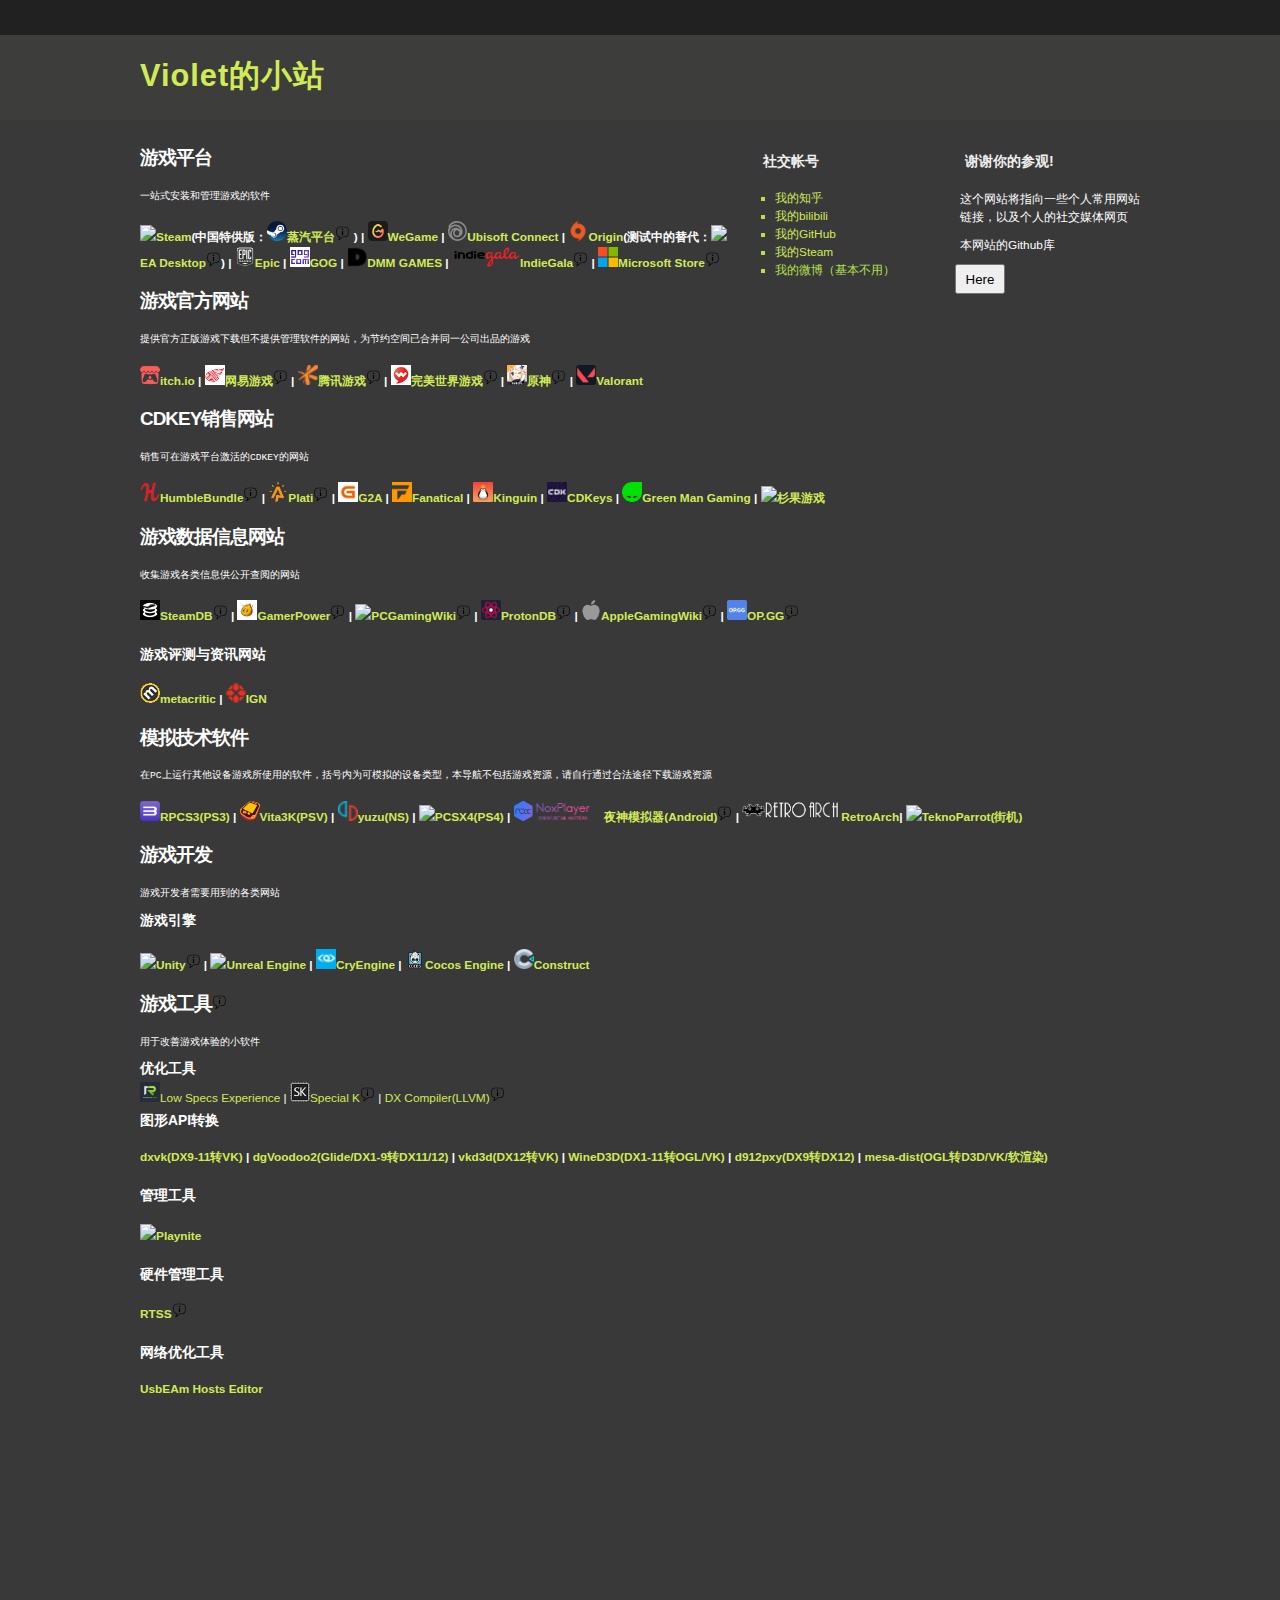
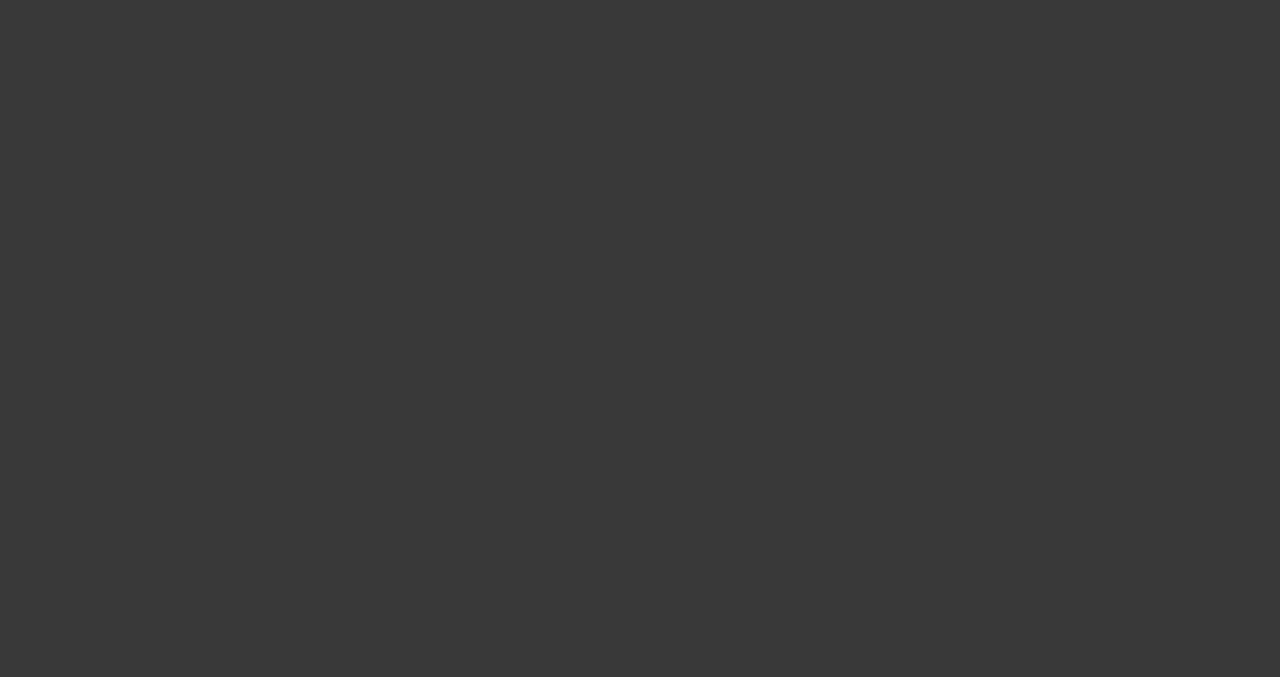
==== commit 40cd36c8: "Update index.html" ====
--- a/index.html
+++ b/index.html
@@ -7,7 +7,7 @@
 <meta name="apple-mobile-web-app-capable" content="yes"> 
 <meta name="robots" content="noindex,follow">
 <title>加载中</title>
-<meta http-equiv="refresh" content="3;./content.html">
+<meta http-equiv="refresh" content="0.1;./content.html">
 <style>
 body{font-weight:100;margin:0}body{-webkit-tap-highlight-color:transparent;background-color:#222428;font-size:100%;font-family:Open Sans;height:100%}.loader{top:50%;left:50%;-webkit-transform:translate(-50%,-50%);-mos-transform:translate(-50%,-50%);transform:translate(-50%,-50%);text-align:center;-webkit-touch-callout:none;-webkit-user-select:none;-khtml-user-select:none;-moz-user-select:none;-ms-user-select:none;user-select:none;cursor:default;width:80%;overflow:visible}.loader,.loader div{position:absolute;height:36px}.loader div{width:30px;margin:0 10px;opacity:0;animation:move 2s linear infinite;-o-animation:move 2s linear infinite;-moz-animation:move 2s linear infinite;-webkit-animation:move 2s linear infinite;transform:rotate(180deg);-o-transform:rotate(180deg);-moz-transform:rotate(180deg);-webkit-transform:rotate(180deg);color:#fff;font-size:3em}.loader div:nth-child(8):before{background:#db2f00}.loader div:nth-child(8):before,.loader div:nth-child(9):before{content:'';position:absolute;bottom:-15px;left:0;width:30px;height:30px;border-radius:100%}.loader div:nth-child(9):before{background:#f2f2f2}.loader div:nth-child(10):before{bottom:-15px;height:30px;background:#13a3a5}.loader div:after,.loader div:nth-child(10):before{content:'';position:absolute;left:0;width:30px;border-radius:100%}.loader div:after{bottom:-40px;height:5px;background:#39312d}.loader div:nth-child(2){animation-delay:.2s;-o-animation-delay:.2s;-moz-animation-delay:.2s;-webkit-animation-delay:.2s}.loader div:nth-child(3){animation-delay:.4s;-o-animation-delay:.4s;-webkit-animation-delay:.4s}.loader div:nth-child(4){animation-delay:.6s;-o-animation-delay:.6s;-moz-animation-delay:.6s;-webkit-animation-delay:.6s}.loader div:nth-child(5){animation-delay:.8s;-o-animation-delay:.8s;-moz-animation-delay:.8s;-webkit-animation-delay:.8s}.loader div:nth-child(6){animation-delay:1s;-o-animation-delay:1s;-moz-animation-delay:1s;-webkit-animation-delay:1s}.loader div:nth-child(7){animation-delay:1.2s;-o-animation-delay:1.2s;-moz-animation-delay:1.2s;-webkit-animation-delay:1.2s}.loader div:nth-child(8){animation-delay:1.4s;-o-animation-delay:1.4s;-moz-animation-delay:1.4s;-webkit-animation-delay:1.4s}.loader div:nth-child(9){animation-delay:1.6s;-o-animation-delay:1.6s;-moz-animation-delay:1.6s;-webkit-animation-delay:1.6s}.loader div:nth-child(10){animation-delay:1.8s;-o-animation-delay:1.8s;-moz-animation-delay:1.8s;-webkit-animation-delay:1.8s}@keyframes move{0%{right:0;opacity:0}35%{right:41%}35%,65%{-webkit-transform:rotate(0);transform:rotate(0);opacity:1}65%{right:59%}to{right:100%;-webkit-transform:rotate(-180deg);transform:rotate(-180deg)}}@-webkit-keyframes move{0%,to{opacity:0}0%{right:0}35%{right:41%}35%,75%{-webkit-transform:rotate(0);transform:rotate(0);opacity:1}75%{right:59%}to{right:100%;-webkit-transform:rotate(-180deg);transform:rotate(-180deg);opacity:0}}
 </style>
@@ -27,4 +27,4 @@
     </div>
 
 
-</body></html>+</body></html>
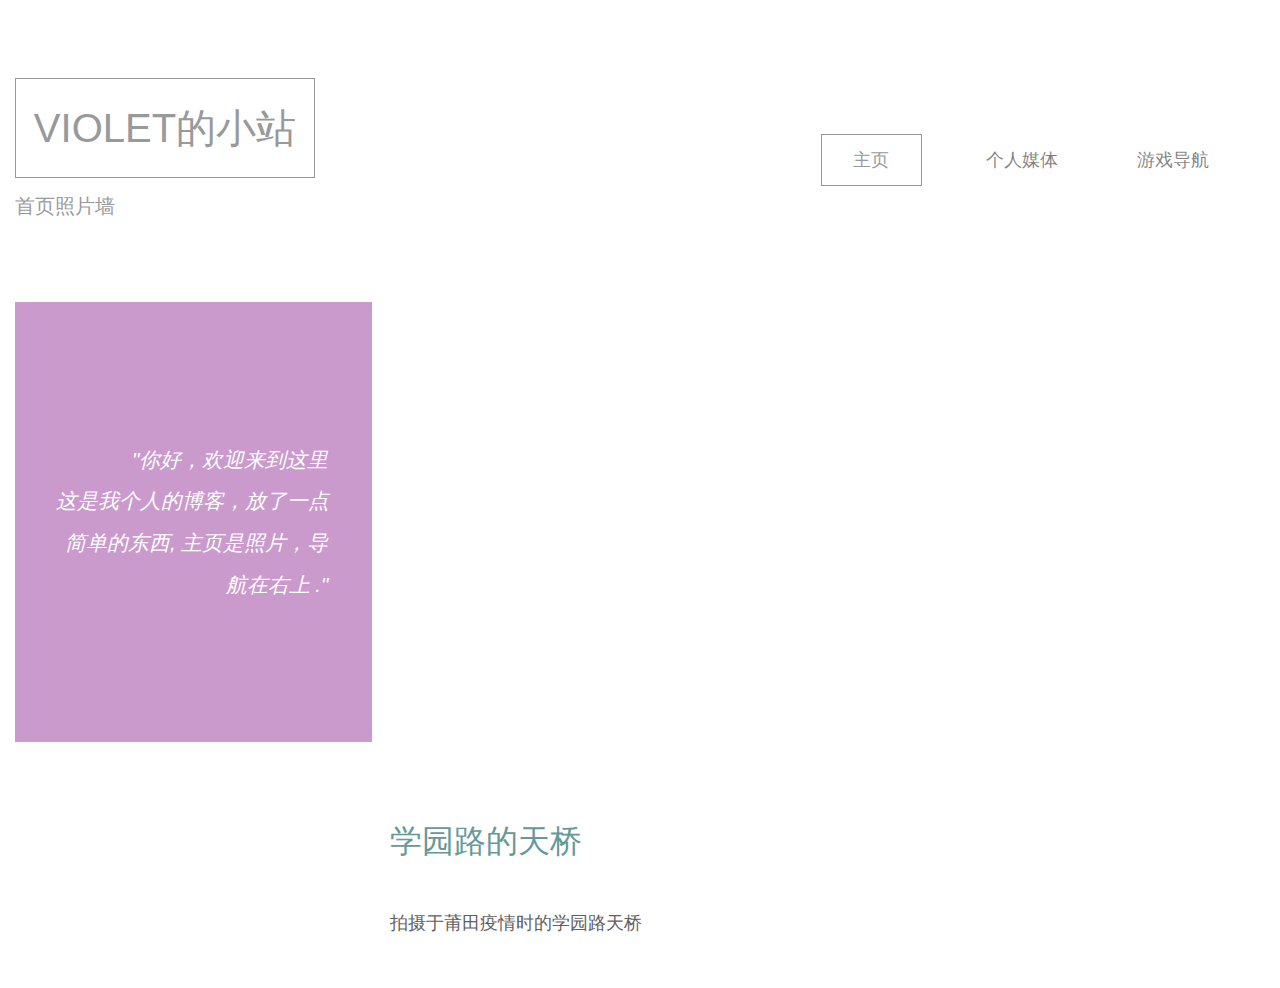
==== commit 76e8c1dc: "Add files via upload" ====
--- a/index.html
+++ b/index.html
@@ -7,7 +7,7 @@
 <meta name="apple-mobile-web-app-capable" content="yes"> 
 <meta name="robots" content="noindex,follow">
 <title>加载中</title>
-<meta http-equiv="refresh" content="0.1;./content.html">
+<meta http-equiv="refresh" content="0.5;./content.html">
 <style>
 body{font-weight:100;margin:0}body{-webkit-tap-highlight-color:transparent;background-color:#222428;font-size:100%;font-family:Open Sans;height:100%}.loader{top:50%;left:50%;-webkit-transform:translate(-50%,-50%);-mos-transform:translate(-50%,-50%);transform:translate(-50%,-50%);text-align:center;-webkit-touch-callout:none;-webkit-user-select:none;-khtml-user-select:none;-moz-user-select:none;-ms-user-select:none;user-select:none;cursor:default;width:80%;overflow:visible}.loader,.loader div{position:absolute;height:36px}.loader div{width:30px;margin:0 10px;opacity:0;animation:move 2s linear infinite;-o-animation:move 2s linear infinite;-moz-animation:move 2s linear infinite;-webkit-animation:move 2s linear infinite;transform:rotate(180deg);-o-transform:rotate(180deg);-moz-transform:rotate(180deg);-webkit-transform:rotate(180deg);color:#fff;font-size:3em}.loader div:nth-child(8):before{background:#db2f00}.loader div:nth-child(8):before,.loader div:nth-child(9):before{content:'';position:absolute;bottom:-15px;left:0;width:30px;height:30px;border-radius:100%}.loader div:nth-child(9):before{background:#f2f2f2}.loader div:nth-child(10):before{bottom:-15px;height:30px;background:#13a3a5}.loader div:after,.loader div:nth-child(10):before{content:'';position:absolute;left:0;width:30px;border-radius:100%}.loader div:after{bottom:-40px;height:5px;background:#39312d}.loader div:nth-child(2){animation-delay:.2s;-o-animation-delay:.2s;-moz-animation-delay:.2s;-webkit-animation-delay:.2s}.loader div:nth-child(3){animation-delay:.4s;-o-animation-delay:.4s;-webkit-animation-delay:.4s}.loader div:nth-child(4){animation-delay:.6s;-o-animation-delay:.6s;-moz-animation-delay:.6s;-webkit-animation-delay:.6s}.loader div:nth-child(5){animation-delay:.8s;-o-animation-delay:.8s;-moz-animation-delay:.8s;-webkit-animation-delay:.8s}.loader div:nth-child(6){animation-delay:1s;-o-animation-delay:1s;-moz-animation-delay:1s;-webkit-animation-delay:1s}.loader div:nth-child(7){animation-delay:1.2s;-o-animation-delay:1.2s;-moz-animation-delay:1.2s;-webkit-animation-delay:1.2s}.loader div:nth-child(8){animation-delay:1.4s;-o-animation-delay:1.4s;-moz-animation-delay:1.4s;-webkit-animation-delay:1.4s}.loader div:nth-child(9){animation-delay:1.6s;-o-animation-delay:1.6s;-moz-animation-delay:1.6s;-webkit-animation-delay:1.6s}.loader div:nth-child(10){animation-delay:1.8s;-o-animation-delay:1.8s;-moz-animation-delay:1.8s;-webkit-animation-delay:1.8s}@keyframes move{0%{right:0;opacity:0}35%{right:41%}35%,65%{-webkit-transform:rotate(0);transform:rotate(0);opacity:1}65%{right:59%}to{right:100%;-webkit-transform:rotate(-180deg);transform:rotate(-180deg)}}@-webkit-keyframes move{0%,to{opacity:0}0%{right:0}35%{right:41%}35%,75%{-webkit-transform:rotate(0);transform:rotate(0);opacity:1}75%{right:59%}to{right:100%;-webkit-transform:rotate(-180deg);transform:rotate(-180deg);opacity:0}}
 </style>
@@ -27,4 +27,4 @@
     </div>
 
 
-</body></html>
+</body></html>